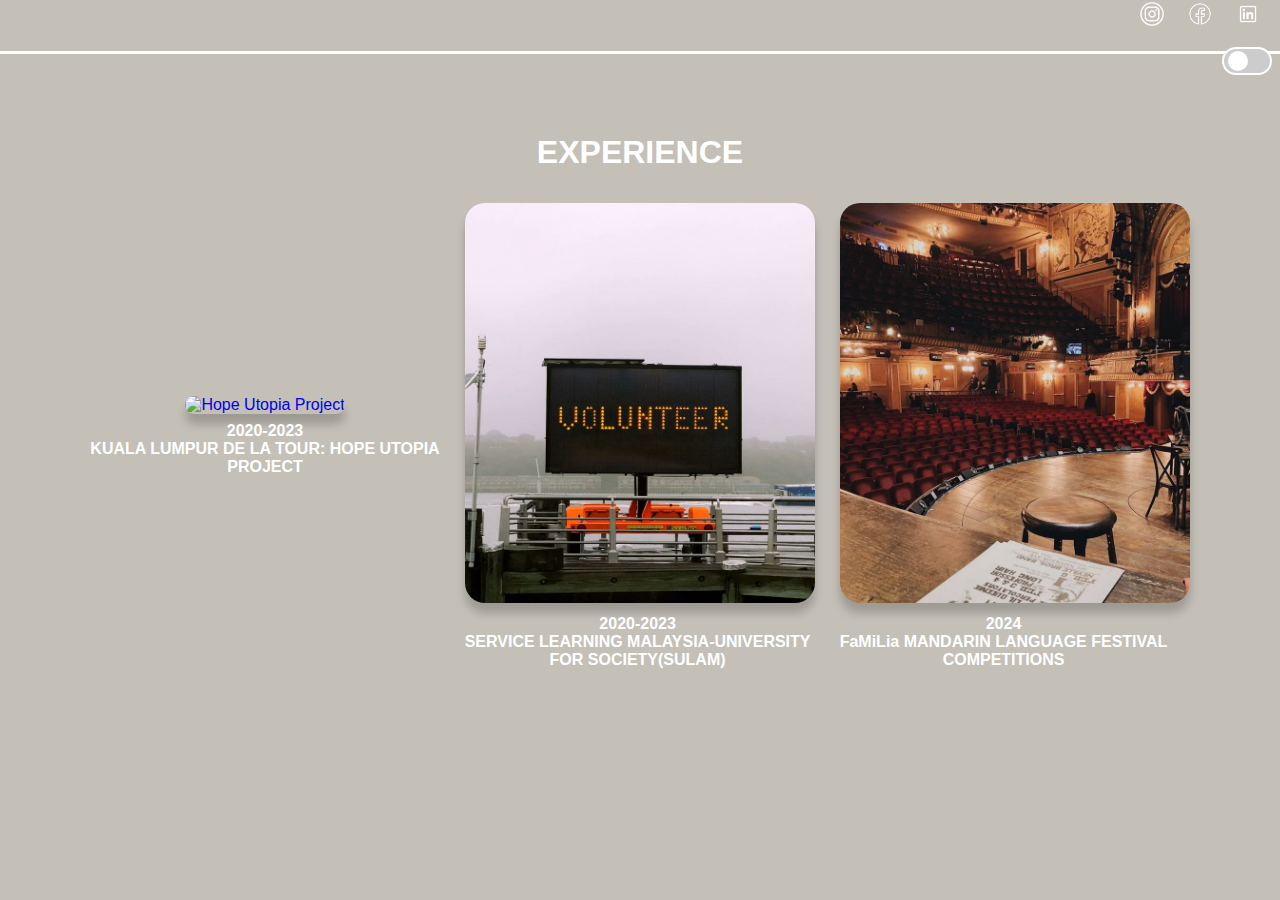
==== experience.html @ 77e6d084 "Add files via upload" ====
<!DOCTYPE html>
<html lang="en">
<head>
    <meta charset="UTF-8">
    <meta name="viewport" content="width=device-width, initial-scale=1.0">
    <title>Experience</title>
    <link rel="stylesheet" href="style2.css">
    <style>
        body.dark-mode {
            background-color: #333;
            color: #fff;
        }

        .dark-mode-toggle {
            position: absolute;
            top: 45px; 
            right: -12px;
            display: flex;
            align-items: center;
            gap: 0.5rem;
        }

        body.dark-mode header {
            background-color: #333; 
            color: #fff; 
        }

        body.dark-mode nav {
             background-color: #333; 
        } 

         body.dark-mode nav ul li a {
             color: #8b5e3c; 
        }

        body.dark-mode .experience-card h3:hover {
             background-color: #333;
             border-bottom: 2px solid #333;

       }
             
        .dark-mode-toggle input {
            display: none;
        }

        .dark-mode-toggle .slider {
            position: relative;
            width: 50px;
            height: 28px;
            background-color: #ccc;
            border-radius: 25px;
            cursor: pointer;
            transition: background-color 0.3s ease;
            border: 2px solid #fff; 
        }

        .dark-mode-toggle .slider::before {
            content: '';
            position: absolute;
            width: 20px;
            height: 20px;
            background-color: #fff;
            border-radius: 50%;
            top: 50%;
            left: 4px;
            transform: translateY(-50%);
            transition: transform 0.3s ease, background-color 0.3s ease;
        }

        .dark-mode-toggle input:checked + .slider {
            background-color: #8b5e3c;
            border-color: #6a482d;
        }

        .dark-mode-toggle input:checked + .slider::before {
            transform: translate(20px, -50%);
            background-color: #555048;
        }
    </style>

</head>
<body>
 <br>
    <header  class="animated fade-in-header">
            <div class="social-icons">
                <a href="https://www.instagram.com/_nrnabellah/profilecard/?igsh=MjJ3aHpxcmtnNWNt"><img src="instagram.png" alt="Instagram"></a>
                <a href="https://www.facebook.com/share/15M8RQtnys/?mibextid=LQQJ4d"><img src="facebook.png" alt="Facebook"></a>
                <a href="https://www.linkedin.com/in/nurul-nabilah-rosli-48580029b?utm_source=share&utm_campaign=share_via&utm_content=profile&utm_medium=ios_app"><img src="linkedin.png" alt="LinkedIn"></a>
     <div class="dark-mode-toggle">
            <input type="checkbox" id="dark-mode-checkbox" onclick="toggleDarkMode()">
            <label for="dark-mode-checkbox" class="slider"></label>
        </div>
    </header>
      <nav>
          <ul style="center" class="fade-in-nav">
               <li><a href="index.html">Home</a></li>
               <li><a href="profile.html">Profile</a></li>
               <li><a href="education.html">Education</a></li>
               <li><a href="skills.html">Skills</a></li>
               <li><a href="experience.html" class="active">Experience</a></li>
               <li><a href="contact.html">Contact Me</a></li>
          </ul>
        </nav>

    <!-- Experience Section -->
    <section class="project-detail-section fade-in-section">
        <h2>EXPERIENCE</h2>

        <div class="experience-card-container">
            <div class="experience-card">
                <a href="hope utopia project.html" style="text-decoration: none;">
                    <img src="hope utopia1.jpeg" alt="Hope Utopia Project">
                    <h3><b>2020-2023
                    <p></p>
                    KUALA LUMPUR DE LA TOUR: HOPE UTOPIA
                    <p></p>
                    PROJECT</b></h3>
                </a>
            </div>


            <div class="experience-card">
                <a href="sulam.html" style="text-decoration: none;">
                    <img src="sulam1.jpeg" alt="Service Learning SULAM">
                    <h3><b>2020-2023
                    <p></p>
                    SERVICE LEARNING MALAYSIA-UNIVERSITY 
                    <p></p>
                    FOR SOCIETY(SULAM)</b></h3>
                </a>
            </div>

       
            <div class="experience-card">
                <a href="familia language.html" style="text-decoration: none;">
                    <img src="familia1.jpeg" alt="FaMiLia Language Festival">
                    <h3><b>2024
                    <p></p>
                    FaMiLia MANDARIN LANGUAGE FESTIVAL 
                    <p></p>
                    COMPETITIONS</b></h3>
                </a>
            </div>
        </div>
    </section>
  <script>
        // Function to toggle dark mode
        function toggleDarkMode() {
            const body = document.body;
            body.classList.toggle('dark-mode');  
        }
   </script>

</body>
</html>
---- style2.css ----
*,
*::before,
*::after {
    margin: 0;
    padding: 0;
    box-sizing: border-box;
    font-family: Arial, sans-serif;
}

body {
    background-color: #c4c0b8;
    color: #333;
}

header {
    background-color: #c4c0b8;
    padding: 1rem;
    display: flex;
    justify-content: space-between;
    align-items: center;
    border-bottom: 1px solid #c4c0b8;
}

nav ul {
    list-style: none;
    display: flex;
    gap: 8rem;
    justify-content: center;
    padding: 15px 0;
    border-top: 3px solid #fff;
}

nav ul li {
    opacity: 0; 
    animation: fadeInFromLeft 1s ease-out forwards;
    animation-delay: 0.2s;
}

@keyframes fadeInFromLeft {
    0% {
        opacity: 0;
        transform: translateX(-50px);
    }
    100% {
        opacity: 1;
        transform: translateX(0);
    }
}

@keyframes fadeInFromTop {
    0% {
        opacity: 0;
        transform: translateY(-20px);
    }
    100% {
        opacity: 1;
        transform: translateY(0);
    }
}

nav ul li a {
    color: #fff;
    text-decoration: none;
    font-weight: bold;
    font-size: 1rem;
    transition: color 0.3s ease;

}

nav ul li a:hover {
    color: #8b5e3c; 
    border-bottom: 2px solid #8b5e3c;
    padding-bottom: 5px;
}

nav ul li a.active {
    color: #8b5e3c;
    border-bottom: 2px solid #8b5e3c;
    padding-bottom: 5px;
}

.social-icons {
    display: flex;
    gap: 1.5rem;
    position: absolute;
    top: 2px;
    right: 20px;
}

.social-icons a img {
    color: #fff;
    width: 24px;
    height: 24px;
}

/* Home Page (index.html) */
main1 {
    display: flex;
    justify-content: center; 
    height: 80vh;
    text-align: left;
}

.intro {
    display: flex;
    align-items: center; 
    gap: 4rem;
}

.intro .text h2 {
    font-size: 3rem;
    font-weight: bold;
    color: #fff;
    animation: fadeInUp 3s ease-out forwards, colorChange 3s infinite;
    animation-delay: 0.2s;
}

.intro .text h1 {
    font-size: 3rem;
    font-weight: bold;
    margin: 0.5rem 0;
    color: #fff;
    animation: fadeInUp 3s ease-out forwards, colorChange 3s infinite; 
    animation-delay: 0.5s;
}

@keyframes fadeInUp {
    0% {
        opacity: 0;
        transform: translateY(20px);
    }
    100% {
        opacity: 1;
        transform: translateY(0);
    }
}

@keyframes colorChange {
    0% {
        color: #8b5e3c;
        text-shadow: 0 0 6px #8b5e3c;
    }
    50% {
        color: #fff;
        text-shadow: 0 0 10px #fff;
    }
    100% {
        color: #8b5e3c;
        text-shadow: 0 0 6px #8b5e3c;
    }
}

.intro .text p {
    font-size: 1rem;
    margin: 2rem 0;
    max-width: 400px;
    line-height: 1.5;
    color: #fff;
}

.download-btn {
    display: inline-block;
    padding: 0.5rem 1rem;
    background-color: #fff;
    color: #8b5e3c;
    font-weight: bold;
    text-decoration: none;
    border-radius: 5px;
    transition: background-color 0.3s ease;
}

.download-btn:hover {
    background-color: #bbb;
}

.home img {
    width: 350px;
    height: 450px;
    border-radius: 20px;
    border: 7px solid #8b5e3c; 
    animation: borderAnimation 3s infinite; 
    transition: transform 0.3s ease-in-out; 

}

.home img:hover {
    transform: scale(1.05); 
    box-shadow: 0 0 30px #8b5e3c;
}

@keyframes borderAnimation {
    0% {
        border-color: #8b5e3c;
        box-shadow: 0 0 10px #8b5e3c;
    }
    50% {
        border-color: #fff;
        box-shadow: 0 0 20px #fff;
    }
    100% {
        border-color: #8b5e3c;
        box-shadow: 0 0 10px #8b5e3c;
    }
}

audio {
   margin-top: 40px;
   margin-left: -10px;
   opacity : 1.5;
}

/* Profile Page (profile.html) */
.profile {
    display: flex;
    align-items: center;
    gap: 0.5rem;
}

.profile-details {
    margin-top:130px;
    margin-left:15px;

}

.profile-details h2 {
    font-size: 2rem;
    margin-bottom: 0.5rem;
    margin: 20px;
    color: #fff;
    align-items: center;
}

.profile-details hr {
    border: none;
    height: 2px;
    background-color: #fff;
    margin: 20px;
    align-items: center;
}

.profile-details p {
    font-size: 1rem;
    color: #fff;
    margin: 20px;
    line-height: 1.5;
    align-items: center;
}

.profile img {
    width: 350px;
    height: 450px;
    border-radius: 20px;
    position: relative;
    border: 7px solid #8b5e3c; 
    animation: borderAnimation 3s infinite; 
    transition: transform 0.3s ease-in-out; 
}

.profile img:hover {
    transform: scale(1.05); 
    box-shadow: 0 0 30px #8b5e3c;
}

.profile:after {
    content: '';
    position: absolute;
    top: 280px;
    right: 10px; 
    width: 80px;
    height: 80px;
    background-color: #f4f0eb; 
    border-radius: 8px;
    box-shadow: 0 4px 6px rgba(0, 0, 0, 0.1);
    z-index: 1;
}

/* Education Page (education.html) */

main {
    padding: 2rem;
    max-width: 1200px;
    margin: 0 auto;
}

.section-title {
    text-align: center;
    font-size: 1.5rem;
    color: #fff;
    margin-bottom: 2rem;
}

.timeline {
    display: flex;
    flex-direction: column;
    position: relative;
    left:1px;
    margin: 2rem 0;
    padding: 1rem 0;
}

.timeline:before {
    content: '';
    position: absolute;
    top: 30%;
    left: 50%;
    transform: translateX(-80%);
    width: 4px;
    height: 50%;
    background-color: #fff;
    z-index: 1;
}

.timeline-item {
    display: flex;
    justify-content: space-between;
    align-items: flex-start;
    position: relative;
    margin: 0.5rem 0;
}

.timeline-content {
    background-color: #555048;
    color: #fff;
    padding: 2rem;
    border-radius: 8px;
    width: 40%;
    z-index: 2;
    box-shadow: 0 4px 6px rgba(0, 0, 0, 0.1);
}

.timeline-content.left {
    margin-right:-900px;
    margin-top:50px;
    text-align: right;
    animation: slideInLeft 2s ease-in-out forwards;
}

.timeline-content.right {
    margin-left: 600px;
    margin-top:-285px;
    text-align: left;
    animation: slideInRight 2s ease-in-out forwards;
}

@keyframes slideInLeft {
    0% {
        opacity: 0; 
        transform: translateX(-50%);
    }
    100% {
        opacity: 1;
        transform: translateX(0);
    }
}

@keyframes slideInRight {
    0% {
        opacity: 0;
        transform: translateX(50%);
    }
    100% {
        opacity: 1;
        transform: translateX(0);
    }
}

.timeline-content.left.animate {
    animation: slideInLeft 2s ease-in-out forwards;
}

.timeline-content.right.animate {
    animation: slideInRight 2s ease-in-out forwards;
}

.timeline-item:nth-child(odd) .timeline-content {
    margin-left: 75px;
    text-align: left;
}

.timeline-content h3 {
    font-size: 1.5rem;
    margin-bottom: 1rem;
}

.timeline-content ul {
    margin-top: 1rem;
    list-style: disc;
    margin-left: 1.5rem;
}

.timeline-content a.download-btn {
    display: inline-block;
    margin-top: 1rem;
    background-color: #fff;
    color: #8b5e3c;
    font-weight: bold;
    text-decoration: none;
    padding: 0.5rem 1rem;
    border-radius: 5px;
    transition: background-color 0.3s ease;
}

.timeline-content a.download-btn:hover {
    background-color: #bbb;
}

/* Responsive Design */
@media (max-width: 768px) {
    .timeline:before {
        left: 20px;
        transform: translateX(0);
    }

    .timeline-item {
        flex-direction: column;
        align-items: flex-start;
    }

    .timeline-content {
        width: calc(100% - 40px);
        margin: 0 20px;
    }

    .timeline-content.left,
    .timeline-content.right {
        text-align: left;
    }
}


/* Skills Page (skills.html) */
.skills {
    padding: 10px;
    text-align: center;
}


.skills-container {
    display: flex;
    flex-wrap: wrap;
    justify-content: space-around;
    background-color: #999492;
    border-radius: 10px;
    padding:2rem;
    box-shadow: 0 4px 6px rgba(0, 0, 0, 0.1);

}

.skills-container h3 {
    color: #fff;

}

.dots {
    display: flex;
    gap: 10px;
}

.dot {
    width: 15px;
    height: 15px;
    border-radius: 50%;
    background-color: #3c3c3c;
}

.dot.empty {
    background-color: #e0e0e0;
}

.skill-bar {
    background-color: #e0e0e0; 
    height: 20px;
    border-radius: 10px;
    overflow: hidden;
    margin-bottom: 20px;
    position: relative;
}

.progress {
    background-color: #3c3c3c; 
    height: 100%;
    color: white;
    text-align: right;
    padding-right: 10px;
    border-radius: 10px;
    animation: progressAnimation 2s ease-in-out forwards; 
    width: 0; 
}

@keyframes progressAnimation {
    from {
        width: 0; 
    }
    to {
        width: var(--progress-width); 
    }
}

/* Experience and Projects (hope utopia, sulam, familia) */
.project-detail-section {
    display: flex;
    justify-content: center;
    align-items: center;
    min-height: 50vh;
    text-align: center; 
    flex-direction: column;

}

.project-detail-content {
    display: flex;
    flex-direction: column; 
    align-items: center;
    justify-content: center;
    gap: 2em; 
}

.project-detail-section h2 {
    font-size: 2em;
    color: #fff;
    margin-top: 1em;
    margin-bottom: 1em;
}
    
.experience-card-container {
    display: flex;
    flex-direction: row;
    align-items: center;
    gap: 25px;
}

.experience-card img {
    box-shadow: 0 10px 10px 0 rgba(0,0,0,0.2);
    transition: 0.3s;
    width: 350px;
    height: 400px;
    border-radius: 20px;
}
 .experience-card img:hover {
  box-shadow: 0 10px 16px 0 rgba(0,0,0,0.2);

}

.experience-card h3 {
    list-style: none;
    display: flex;
    padding: 0.5rem 0rem;
    color: #fff;
    text-decoration: none;
    font-weight: bold;
    font-size: 1rem;
    transition: background-color 0.3s ease;
}

.experience-card h3:hover {
    background-color: #c4c0b8;
    color: #8b5e3c;
    border-bottom: 2px solid #c4c0b8;
    padding-bottom: 5px;
}

.project-images img {
    box-shadow: 0 10px 10px 0 rgba(0,0,0,0.2);
    transition: 0.3s;
    width: 440px;
    height: 340px;
    border-radius: 20px;
}

 .project-images img:hover {
  box-shadow: 0 10px 16px 0 rgba(0,0,0,0.2);
}

.project-description {
    background-color: #555048;
    padding: 1.5em;
    border-radius: 8px;
    color: #fff;
    max-width: 600px;
    width: 100%;
    text-align: center; 
    margin: 0; 
}

.project-description ul {
    list-style: disc;
    padding-left: 20px;
    margin: 1em 0;
    display: flex;
    flex-direction: column; 
}

.project-description ul li {
    margin-bottom: 0.5em;

}

.contact-section {
    display: flex;
    justify-content: space-between;
    align-items: flex-start;
    padding: 2.5rem;
    max-width: 1300px;
    margin: 0 auto;
}

.contact-info {
    width: 40%;
    background-color: #555048;
    color: #fff;
    padding: 1.5rem;
    border-radius: 8px;
    box-shadow: 0 4px 6px rgba(0, 0, 0, 0.1);
}

.contact-info p {
    display: flex;
    align-items: center;
    margin-bottom: 1rem;
    font-size: 1rem;

}

.contact-info p img {
    display: flex;
    align-items: center;
    margin-bottom: 0.5rem;
    padding: 0.5rem;
    font-size: 1.5rem;color: #fff;
    width: 35px;
    height: 35px;

}

.map-container iframe {
    border-radius: 8px;
    box-shadow: 0 4px 6px rgba(0, 0, 0, 0.1);
    width: 100%;
    height: 300px;
}

.contact-form {
    width: 55%;
    background-color: #f4f0eb;
    padding: 2rem;
    border-radius: 8px;
    box-shadow: 0 4px 6px rgba(0, 0, 0, 0.1);
}

.contact-form h2 {
    font-size: 2rem;
    margin-bottom: 2rem;
    color: #555048;
    text-align: center;
}

.contact-form form {
    display: flex;
    flex-direction: column;
}

.contact-form .form-row {
    display: flex;
    justify-content: space-between;
    margin-bottom: 2rem;
}

.contact-form .form-row input {
    width: 48%;
    padding: 0.8rem;
    border: 1px solid #ccc;
    border-radius: 5px;
    font-size: 1rem;
}

.contact-form input,
.contact-form textarea {
    margin-bottom: 2rem;
    padding: 0.8rem;
    border: 1px solid #ccc;
    border-radius: 5px;
    font-size: 1rem;
    width: 100%;
}

.contact-form textarea {
    resize: none;
    height: 120px;
}

.contact-form button {
    padding: 0.8rem;
    background-color: #555048;
    color: #fff;
    border: none;
    border-radius: 5px;
    font-size: 1rem;
    font-weight: bold;
    cursor: pointer;
    transition: background-color 0.3s ease;
}

.contact-form button:hover {
    background-color: #6a482d;
}

Responsive Design
@media (max-width: 768px) {
    .contact-section {
        flex-direction: column;
        gap: 2rem;
    }

    .contact-info,
    .contact-form {
        width: 100%;
    }

    .contact-form .form-row {
        flex-direction: column;
    }

    .contact-form .form-row input {
        width: 100%;
    }

}

/* Fade-in animation */
@keyframes fadeIn {
    from {
        opacity: 0;
        transform: translateY(20px);
    }
    to {
        opacity: 1;
        transform: translateY(0);
    }
}

.animated {
    animation-duration: 1s;
    animation-fill-mode: both;
}

.fade-in-header {
    animation-name: fadeIn;
}

.fade-in-main {
    animation-name: fadeIn;
}


main.fade-in-main {
    animation-name: fadeIn;
    animation-duration: 1.5s;
    animation-fill-mode: both;
}

.fade-in-h1 {
    animation-name: fadeIn;
    animation-duration: 1.5s;
    animation-fill-mode: both;
}

.fade-in-section {
    animation-name: fadeIn;
    animation-duration: 1.5s;
    animation-fill-mode: both;
}


.fade-in-nav {
    animation: fadeIn 1s ease-in-out;
}

.fade-in-section {
    animation: fadeIn 1s ease-in-out;
}

.contact-info, .contact-form {
    animation: fadeIn 1.5s ease-in-out;
}
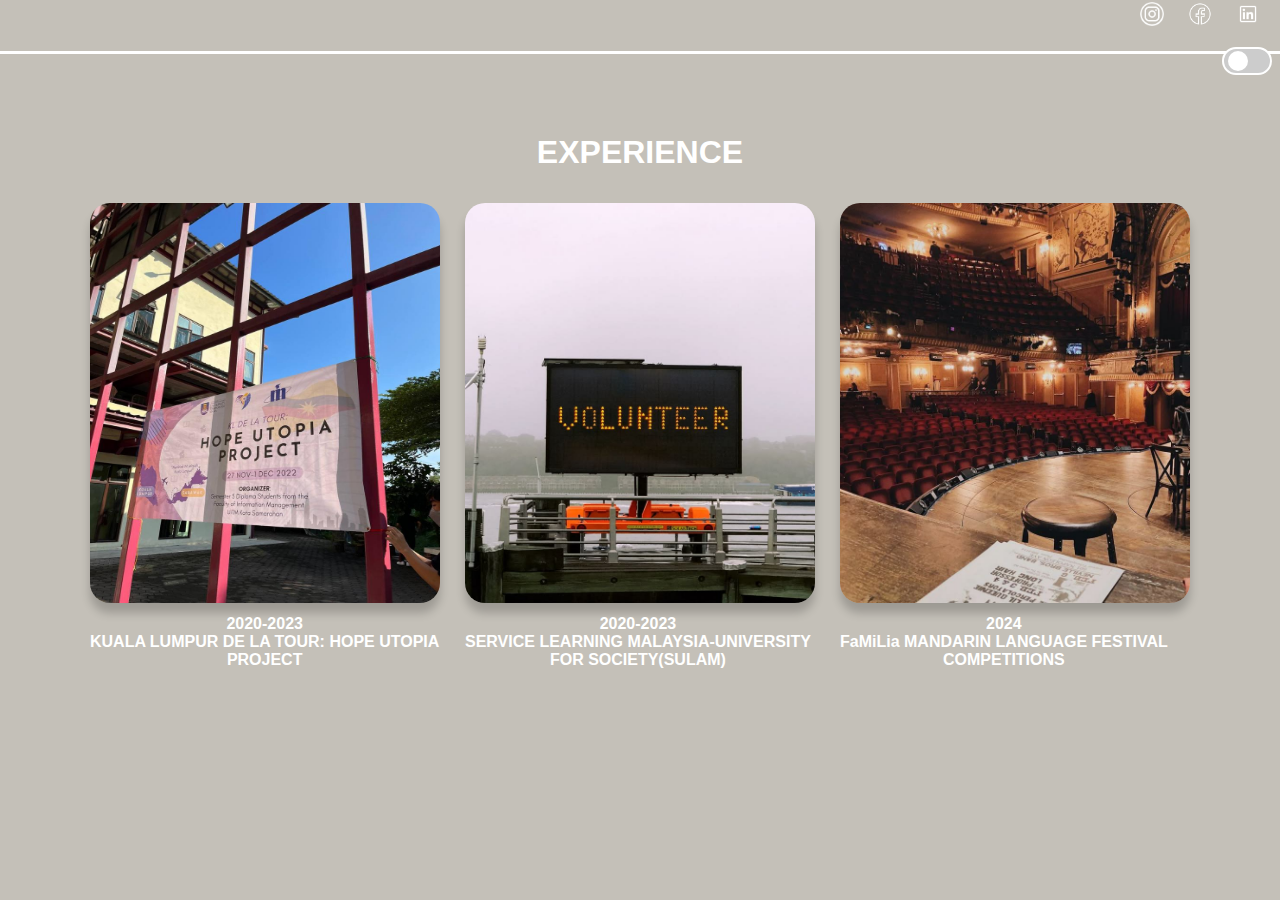
==== commit a78bdf32: "Update experience.html" ====
--- a/experience.html
+++ b/experience.html
@@ -109,7 +109,7 @@
         <div class="experience-card-container">
             <div class="experience-card">
                 <a href="hope utopia project.html" style="text-decoration: none;">
-                    <img src="hope utopia1.jpeg" alt="Hope Utopia Project">
+                    <img src="Hope Utopia1.jpeg" alt="Hope Utopia Project">
                     <h3><b>2020-2023
                     <p></p>
                     KUALA LUMPUR DE LA TOUR: HOPE UTOPIA
